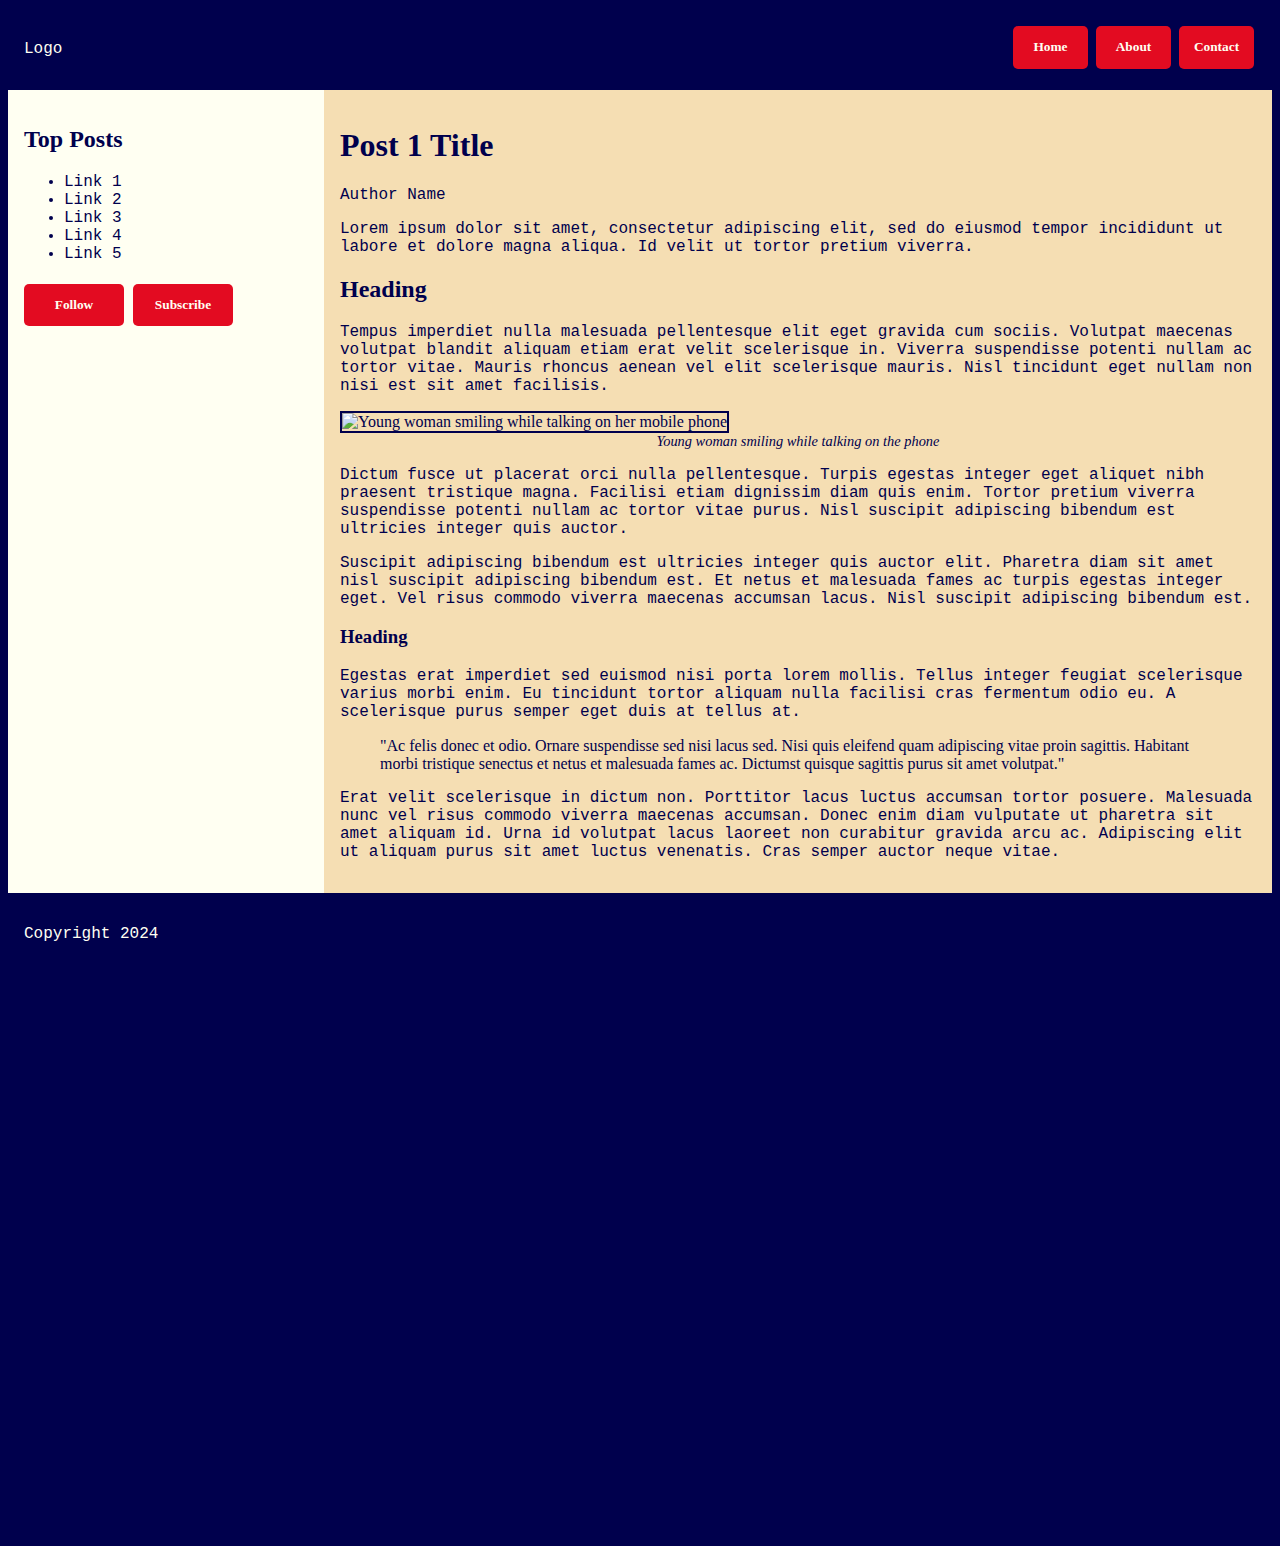
==== post-1.html @ 9d5af24e "added content to post" ====
<!DOCTYPE html>
<html lang="en">
  <head>
    <meta charset="UTF-8">
    <meta name="viewport" content="width=device-width, initial-scale=1.0">
    <meta http-equiv="X-UA-Compatible" content="ie=edge">
    <title>HTML 5 Boilerplate</title>
  
    <link rel="stylesheet" href="styles/global-styles.css">
    <link rel="stylesheet" href="styles/blog-post.css">
  </head>
  <body>
    <div class="container">
        <header>
            <p class="header-footer-text">Logo</p>
            <nav>
                <button><a href="#">Home</a></button>
                <button><a href="#">About</a></button>
                <button><a href="#">Contact</a></button>
            </nav>
        </header>
        <aside>
            <h2>Top Posts</h2>
            <ul>
                <li>Link 1</li>
                <li>Link 2</li>
                <li>Link 3</li>
                <li>Link 4</li>
                <li>Link 5</li>
            </ul>
            <button><a href="#">Follow</a></button>
            <button><a href="#">Subscribe</a></button>
        </aside>
        <main>
            <h1>Post 1 Title</h1>
            <article>
                <section>
                    <p>Author Name</p>
                    <p>Lorem ipsum dolor sit amet, consectetur adipiscing elit, sed do eiusmod tempor incididunt ut labore et dolore magna aliqua. Id velit ut tortor pretium viverra.</p>
                </section>
                <section>
                    <h2>Heading</h2>
                    <p>Tempus imperdiet nulla malesuada pellentesque elit eget gravida cum sociis. Volutpat maecenas volutpat blandit aliquam etiam erat velit scelerisque in. Viverra suspendisse potenti nullam ac tortor vitae. Mauris rhoncus aenean vel elit scelerisque mauris. Nisl tincidunt eget nullam non nisi est sit amet facilisis.</p>
                    <figure>
                        <img 
                            src="img\attractive-young-woman-smiling-talking-by-phone-looking-side-standing-hall-she-has-white-short-manicure-watches-her-wrist-wearing-stylish-pink-jacket.jpg" 
                            alt="Young woman smiling while talking on her mobile phone"
                        />
                        <figcaption>Young woman smiling while talking on the phone</figcaption>
                    </figure>
                    <p>Dictum fusce ut placerat orci nulla pellentesque. Turpis egestas integer eget aliquet nibh praesent tristique magna. Facilisi etiam dignissim diam quis enim. Tortor pretium viverra suspendisse potenti nullam ac tortor vitae purus. Nisl suscipit adipiscing bibendum est ultricies integer quis auctor.</p>
                    <p>Suscipit adipiscing bibendum est ultricies integer quis auctor elit. Pharetra diam sit amet nisl suscipit adipiscing bibendum est. Et netus et malesuada fames ac turpis egestas integer eget. Vel risus commodo viverra maecenas accumsan lacus. Nisl suscipit adipiscing bibendum est.</p>
                </section>
                <section>
                    <h3>Heading</h3>
                    <p>Egestas erat imperdiet sed euismod nisi porta lorem mollis. Tellus integer feugiat scelerisque varius morbi enim. Eu tincidunt tortor aliquam nulla facilisi cras fermentum odio eu. A scelerisque purus semper eget duis at tellus at.</p>
                    <blockquote>"Ac felis donec et odio. Ornare suspendisse sed nisi lacus sed. Nisi quis eleifend quam adipiscing vitae proin sagittis. Habitant morbi tristique senectus et netus et malesuada fames ac. Dictumst quisque sagittis purus sit amet volutpat."</blockquote>
                    <p>Erat velit scelerisque in dictum non. Porttitor lacus luctus accumsan tortor posuere. Malesuada nunc vel risus commodo viverra maecenas accumsan. Donec enim diam vulputate ut pharetra sit amet aliquam id. Urna id volutpat lacus laoreet non curabitur gravida arcu ac. Adipiscing elit ut aliquam purus sit amet luctus venenatis. Cras semper auctor neque vitae.</p>
                </section>
            </article>
        </main>
        <footer><p class="header-footer-text">Copyright 2024</p></footer>
    </div>
    </body>
</html>






Diam donec adipiscing tristique risus nec. Morbi quis commodo odio aenean. Egestas sed tempus urna et pharetra. Volutpat ac tincidunt vitae semper quis lectus nulla at. Egestas purus viverra accumsan in nisl nisi. In nisl nisi scelerisque eu. Urna porttitor rhoncus dolor purus. Est placerat in egestas erat. Commodo viverra maecenas accumsan lacus vel facilisis volutpat est velit. Nulla pellentesque dignissim enim sit. Volutpat consequat mauris nunc congue nisi vitae suscipit. Ut sem viverra aliquet eget sit amet tellus cras adipiscing. Senectus et netus et malesuada fames ac turpis egestas. Feugiat sed lectus vestibulum mattis ullamcorper velit sed ullamcorper. Nam libero justo laoreet sit amet. Mauris nunc congue nisi vitae suscipit tellus mauris. Libero volutpat sed cras ornare arcu dui vivamus. Lacus sed viverra tellus in.

Mattis nunc sed blandit libero volutpat sed. Ridiculus mus mauris vitae ultricies leo. Amet consectetur adipiscing elit duis tristique sollicitudin nibh sit amet. A condimentum vitae sapien pellentesque habitant morbi tristique. Tincidunt augue interdum velit euismod in pellentesque. Interdum varius sit amet mattis vulputate. Lectus arcu bibendum at varius. Scelerisque varius morbi enim nunc faucibus a pellentesque sit amet. Vitae congue mauris rhoncus aenean vel elit scelerisque. Tellus id interdum velit laoreet id. Praesent semper feugiat nibh sed pulvinar proin. Id diam vel quam elementum pulvinar. Diam donec adipiscing tristique risus nec feugiat.

Porttitor rhoncus dolor purus non enim. Nec feugiat nisl pretium fusce id. At erat pellentesque adipiscing commodo elit at. Faucibus interdum posuere lorem ipsum dolor sit amet consectetur adipiscing. Turpis massa sed elementum tempus egestas sed sed risus. Phasellus faucibus scelerisque eleifend donec pretium vulputate sapien. Cursus metus aliquam eleifend mi in nulla posuere sollicitudin. Pharetra convallis posuere morbi leo urna molestie at elementum. Aliquam sem fringilla ut morbi tincidunt augue interdum velit euismod. Non blandit massa enim nec dui nunc mattis enim ut. Enim neque volutpat ac tincidunt vitae semper quis lectus nulla.

Blandit turpis cursus in hac habitasse platea dictumst quisque. Ornare massa eget egestas purus viverra accumsan. Mattis ullamcorper velit sed ullamcorper morbi tincidunt ornare massa. Sed blandit libero volutpat sed cras ornare arcu dui vivamus. Sit amet mattis vulputate enim nulla aliquet porttitor. Non sodales neque sodales ut. In mollis nunc sed id semper risus in hendrerit gravida. Pulvinar etiam non quam lacus. Enim ut tellus elementum sagittis vitae et leo duis ut. Ut diam quam nulla porttitor massa id neque. Mauris vitae ultricies leo integer malesuada nunc. Massa enim nec dui nunc mattis enim ut tellus.

Turpis tincidunt id aliquet risus feugiat in ante metus dictum. Eleifend mi in nulla posuere sollicitudin aliquam ultrices sagittis orci. Fermentum posuere urna nec tincidunt praesent semper. Egestas diam in arcu cursus euismod. Suspendisse potenti nullam ac tortor vitae purus faucibus ornare suspendisse. Odio morbi quis commodo odio aenean sed adipiscing diam. Sed felis eget velit aliquet sagittis id consectetur purus ut. Rhoncus dolor purus non enim praesent elementum. Tortor vitae purus faucibus ornare suspendisse sed nisi lacus sed. Morbi tincidunt augue interdum velit euismod. Senectus et netus et malesuada fames. Praesent semper feugiat nibh sed pulvinar proin gravida hendrerit.

Aliquet risus feugiat in ante metus dictum at tempor commodo. Nam at lectus urna duis. Quis ipsum suspendisse ultrices gravida. Libero justo laoreet sit amet cursus sit amet dictum. Fermentum iaculis eu non diam phasellus vestibulum lorem sed. In iaculis nunc sed augue. Sit amet facilisis magna etiam tempor. Sed enim ut sem viverra aliquet eget sit amet tellus. Ac placerat vestibulum lectus mauris ultrices eros. Morbi quis commodo odio aenean sed adipiscing diam donec adipiscing. Nec sagittis aliquam malesuada bibendum. Nulla facilisi nullam vehicula ipsum a arcu. Mauris commodo quis imperdiet massa tincidunt nunc. Diam vel quam elementum pulvinar etiam. Volutpat ac tincidunt vitae semper. Odio ut sem nulla pharetra diam. At ultrices mi tempus imperdiet nulla malesuada pellentesque. Fringilla ut morbi tincidunt augue. In dictum non consectetur a erat nam at lectus urna.

Hendrerit gravida rutrum quisque non tellus orci. Egestas fringilla phasellus faucibus scelerisque. Non pulvinar neque laoreet suspendisse interdum consectetur libero id. Magna fermentum iaculis eu non. Cras sed felis eget velit aliquet sagittis. Leo duis ut diam quam nulla. Id ornare arcu odio ut sem. Neque volutpat ac tincidunt vitae. Odio tempor orci dapibus ultrices in iaculis nunc sed. Odio morbi quis commodo odio aenean sed adipiscing diam donec. Turpis egestas pretium aenean pharetra magna ac placerat. Gravida cum sociis natoque penatibus. Mattis pellentesque id nibh tortor id aliquet. Accumsan sit amet nulla facilisi. Ut sem nulla pharetra diam sit amet nisl suscipit. Et netus et malesuada fames ac turpis egestas. Tortor dignissim convallis aenean et tortor at.

Magna eget est lorem ipsum dolor. Morbi tincidunt augue interdum velit. Pulvinar pellentesque habitant morbi tristique senectus et. Lacus sed turpis tincidunt id aliquet risus. Orci ac auctor augue mauris augue. Enim ut sem viverra aliquet eget sit amet. Leo duis ut diam quam nulla porttitor massa id neque. Netus et malesuada fames ac turpis egestas. Bibendum enim facilisis gravida neque convallis a cras semper auctor. Laoreet id donec ultrices tincidunt arcu non sodales neque. Quis lectus nulla at volutpat diam ut venenatis tellus.
---- styles/global-styles.css ----
body {
    background-color: #00004d;
    color: #00004d;
    font-family: Georgia, serif;
}

.container {
    display: grid;
    grid-template-columns: 3fr 9fr;
    grid-template-areas: 
        "header header"
        "sidebar main"
        "footer footer";

    @media screen and (max-width: 1100px) {
        grid-template-columns: 4fr 8fr;
        grid-template-areas: 
        "header header"
        "sidebar main"
        "footer footer";
    }

    @media screen and (max-width: 600px) {
        grid-template-columns: 1fr;
        grid-template-areas:
            "header"
            "sidebar"
            "main"
            "footer";
    }
}

header, aside, main, footer {
    padding: 1em;
}

.header-footer-text {
    color: #fffff2;
    }

header {
    grid-area: header;
    background-color: #c9e4de;
    display: flex;
    justify-content: space-between;
    background-color: #00004d;

    @media screen and (max-width: 350px) {
        padding: 0;
    }
}

nav button {
    width: 75px;
    margin: 2px;
}

aside {
    grid-area: sidebar;
    background-color: #fffff2;
    min-width: 200px;
}

aside button {
    width: 100px;
    margin-top: 5px;
    margin-right: 5px;
}

button {
    padding: 1em;
    font-family: Georgia, serif;
    background-color: #e30b21;
    border-radius: 5px;
    border: none;
  }
  
  p, li {
    font-family: Andale Mono, monospace;
  }
  
  a {
    color:#e30b21;
    text-decoration: none;
    font-weight: bold;
  }
  
  a:hover {
    border-bottom: 1.5px solid #e30b21;
  }
  
  button a {
    color: #fffff2;
  }
  
  button a:hover {
    color:#fffff2;
    border-bottom: 1.5px solid #fffff2;
  }

  footer {
    grid-area: footer;
    background-color: #00004d;
}
---- styles/blog-post.css ----
main {
  
    background-color: wheat;

}

figure {
    margin: 0;
}

img {
    max-width: 100%;
    border: 2px solid #00004d;

    @media screen and (max-width:780px) {
        border: 1px solid #00004d;
    }
}

figcaption {
    font-size: 0.9em;
    text-align: center;
    font-style: italic;
}
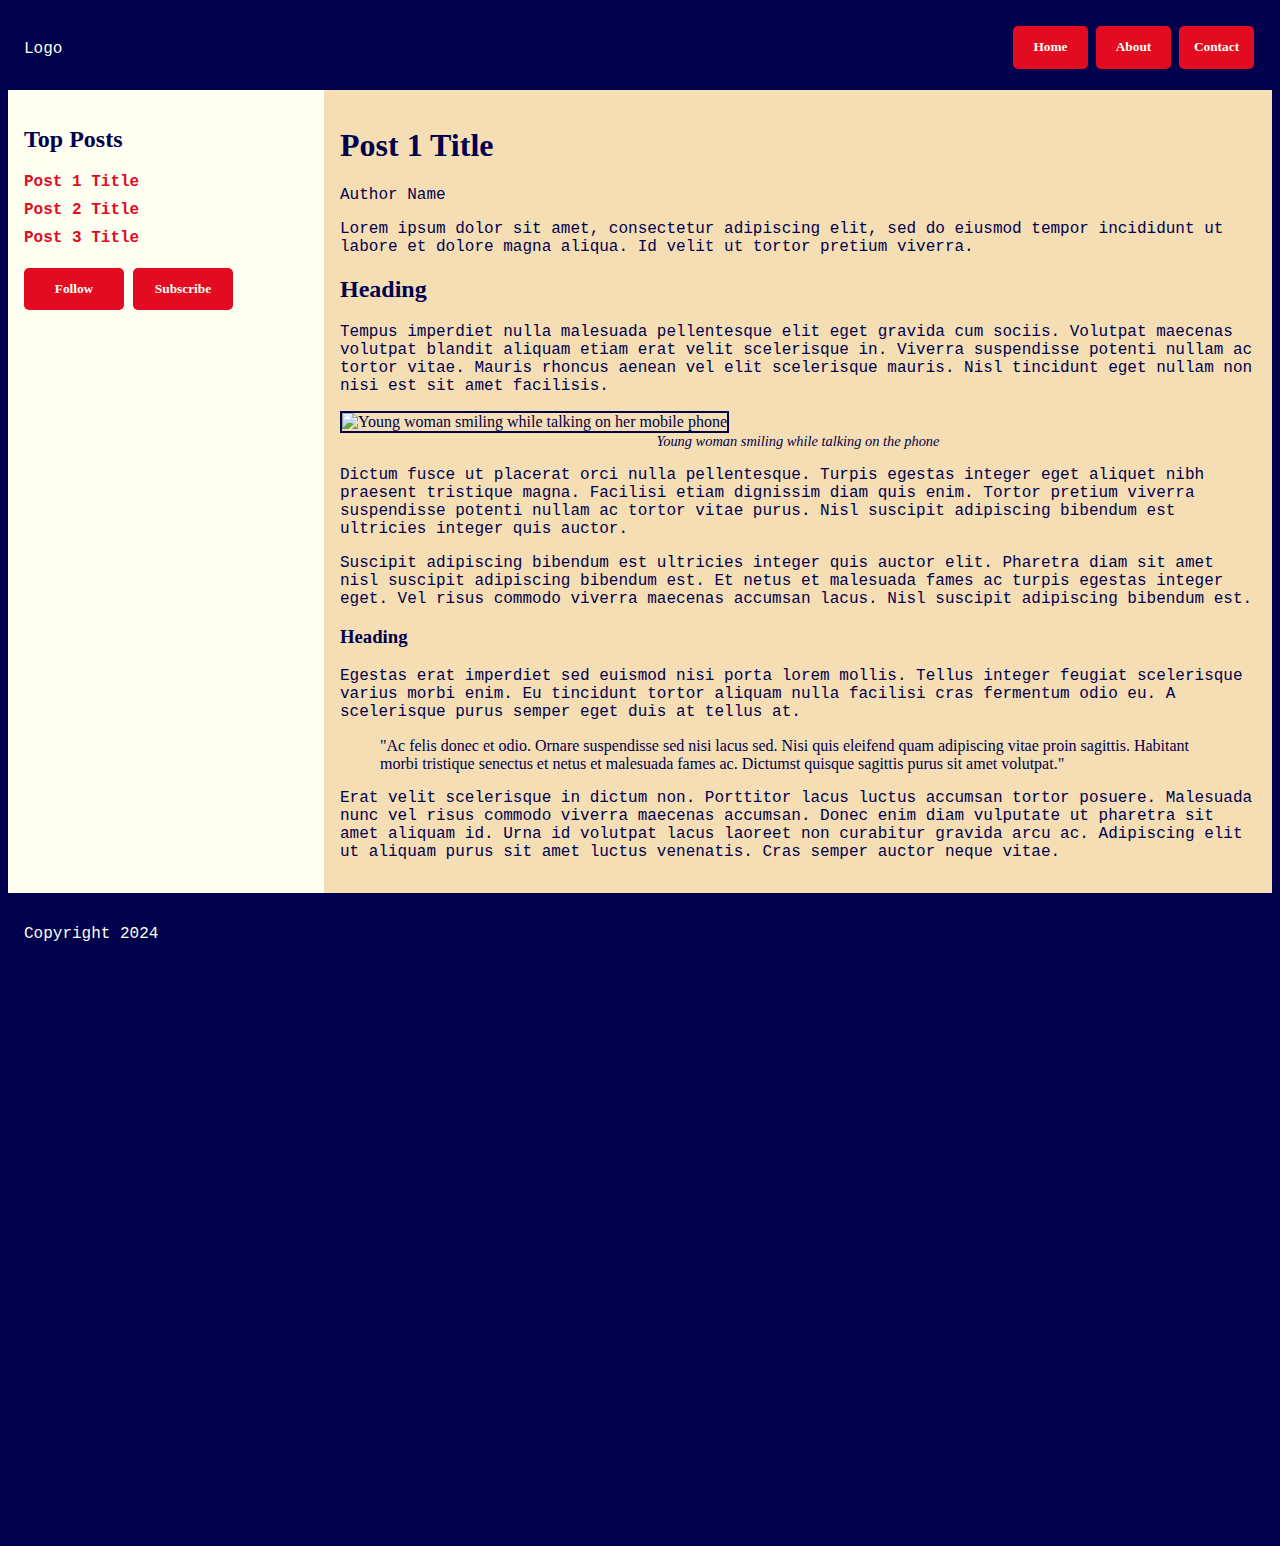
==== commit 2f36044f: "added more styles and pages" ====
--- a/post-1.html
+++ b/post-1.html
@@ -14,19 +14,17 @@
         <header>
             <p class="header-footer-text">Logo</p>
             <nav>
-                <button><a href="#">Home</a></button>
-                <button><a href="#">About</a></button>
-                <button><a href="#">Contact</a></button>
+                <button><a href="/index.html">Home</a></button>
+                <button><a href="/about.html">About</a></button>
+                <button><a href="/contact.html">Contact</a></button>
             </nav>
         </header>
         <aside>
             <h2>Top Posts</h2>
             <ul>
-                <li>Link 1</li>
-                <li>Link 2</li>
-                <li>Link 3</li>
-                <li>Link 4</li>
-                <li>Link 5</li>
+                <li><a href="/post-1.html">Post 1 Title</a></li>
+                <li><a href="/post-2.html">Post 2 Title</a></li>
+                <li><a href="/post-3.html">Post 3 Title</a></li>
             </ul>
             <button><a href="#">Follow</a></button>
             <button><a href="#">Subscribe</a></button>
--- a/styles/global-styles.css
+++ b/styles/global-styles.css
@@ -61,6 +61,15 @@
     min-width: 200px;
 }
 
+aside ul {
+    list-style-type: none;
+    padding-left: 0;
+}
+
+aside ul li {
+    margin-top: 10px;
+}
+
 aside button {
     width: 100px;
     margin-top: 5px;
